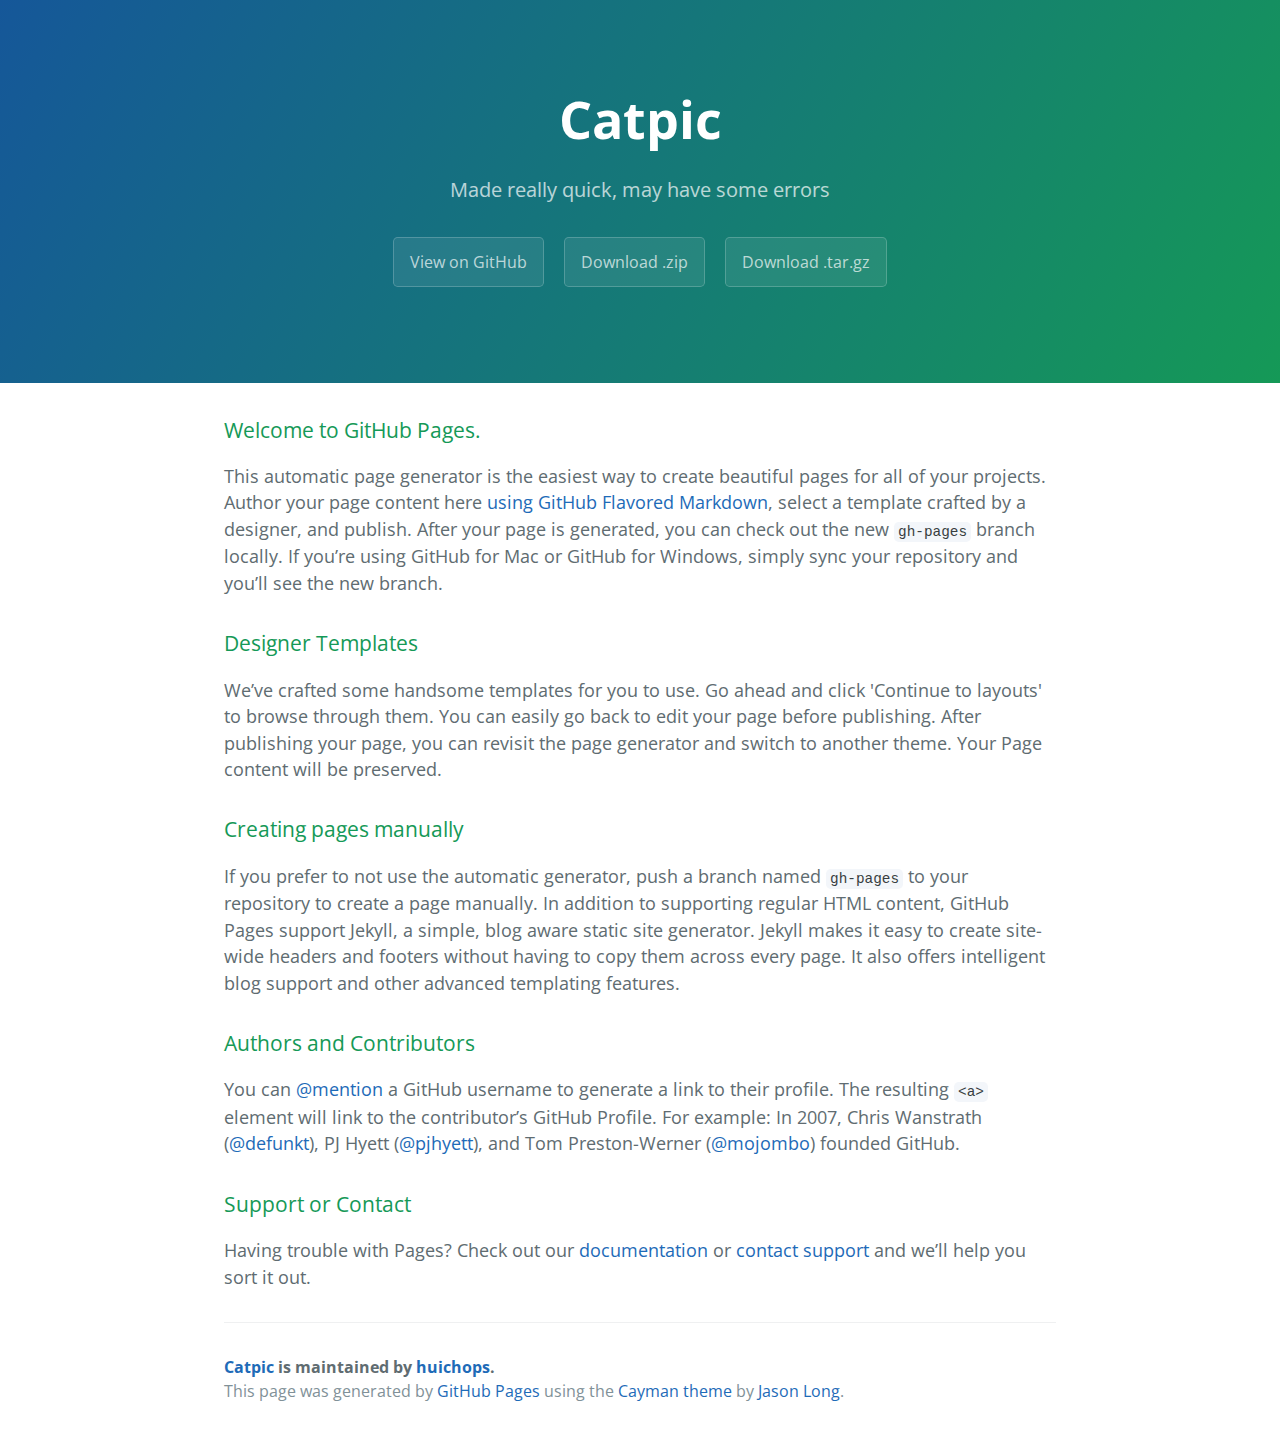
==== index.html @ 8b6d9412 "Create gh-pages branch via GitHub" ====
<!DOCTYPE html>
<html lang="en-us">
  <head>
    <meta charset="UTF-8">
    <title>Catpic by huichops</title>
    <meta name="viewport" content="width=device-width, initial-scale=1">
    <link rel="stylesheet" type="text/css" href="stylesheets/normalize.css" media="screen">
    <link href='https://fonts.googleapis.com/css?family=Open+Sans:400,700' rel='stylesheet' type='text/css'>
    <link rel="stylesheet" type="text/css" href="stylesheets/stylesheet.css" media="screen">
    <link rel="stylesheet" type="text/css" href="stylesheets/github-light.css" media="screen">
  </head>
  <body>
    <section class="page-header">
      <h1 class="project-name">Catpic</h1>
      <h2 class="project-tagline">Made really quick, may have some errors</h2>
      <a href="https://github.com/huichops/catpic" class="btn">View on GitHub</a>
      <a href="https://github.com/huichops/catpic/zipball/master" class="btn">Download .zip</a>
      <a href="https://github.com/huichops/catpic/tarball/master" class="btn">Download .tar.gz</a>
    </section>

    <section class="main-content">
      <h3>
<a id="welcome-to-github-pages" class="anchor" href="#welcome-to-github-pages" aria-hidden="true"><span class="octicon octicon-link"></span></a>Welcome to GitHub Pages.</h3>

<p>This automatic page generator is the easiest way to create beautiful pages for all of your projects. Author your page content here <a href="https://guides.github.com/features/mastering-markdown/">using GitHub Flavored Markdown</a>, select a template crafted by a designer, and publish. After your page is generated, you can check out the new <code>gh-pages</code> branch locally. If you’re using GitHub for Mac or GitHub for Windows, simply sync your repository and you’ll see the new branch.</p>

<h3>
<a id="designer-templates" class="anchor" href="#designer-templates" aria-hidden="true"><span class="octicon octicon-link"></span></a>Designer Templates</h3>

<p>We’ve crafted some handsome templates for you to use. Go ahead and click 'Continue to layouts' to browse through them. You can easily go back to edit your page before publishing. After publishing your page, you can revisit the page generator and switch to another theme. Your Page content will be preserved.</p>

<h3>
<a id="creating-pages-manually" class="anchor" href="#creating-pages-manually" aria-hidden="true"><span class="octicon octicon-link"></span></a>Creating pages manually</h3>

<p>If you prefer to not use the automatic generator, push a branch named <code>gh-pages</code> to your repository to create a page manually. In addition to supporting regular HTML content, GitHub Pages support Jekyll, a simple, blog aware static site generator. Jekyll makes it easy to create site-wide headers and footers without having to copy them across every page. It also offers intelligent blog support and other advanced templating features.</p>

<h3>
<a id="authors-and-contributors" class="anchor" href="#authors-and-contributors" aria-hidden="true"><span class="octicon octicon-link"></span></a>Authors and Contributors</h3>

<p>You can <a href="https://github.com/blog/821" class="user-mention">@mention</a> a GitHub username to generate a link to their profile. The resulting <code>&lt;a&gt;</code> element will link to the contributor’s GitHub Profile. For example: In 2007, Chris Wanstrath (<a href="https://github.com/defunkt" class="user-mention">@defunkt</a>), PJ Hyett (<a href="https://github.com/pjhyett" class="user-mention">@pjhyett</a>), and Tom Preston-Werner (<a href="https://github.com/mojombo" class="user-mention">@mojombo</a>) founded GitHub.</p>

<h3>
<a id="support-or-contact" class="anchor" href="#support-or-contact" aria-hidden="true"><span class="octicon octicon-link"></span></a>Support or Contact</h3>

<p>Having trouble with Pages? Check out our <a href="https://help.github.com/pages">documentation</a> or <a href="https://github.com/contact">contact support</a> and we’ll help you sort it out.</p>

      <footer class="site-footer">
        <span class="site-footer-owner"><a href="https://github.com/huichops/catpic">Catpic</a> is maintained by <a href="https://github.com/huichops">huichops</a>.</span>

        <span class="site-footer-credits">This page was generated by <a href="https://pages.github.com">GitHub Pages</a> using the <a href="https://github.com/jasonlong/cayman-theme">Cayman theme</a> by <a href="https://twitter.com/jasonlong">Jason Long</a>.</span>
      </footer>

    </section>

  
  </body>
</html>
---- stylesheets/stylesheet.css ----
* {
  box-sizing: border-box; }

body {
  padding: 0;
  margin: 0;
  font-family: "Open Sans", "Helvetica Neue", Helvetica, Arial, sans-serif;
  font-size: 16px;
  line-height: 1.5;
  color: #606c71; }

a {
  color: #1e6bb8;
  text-decoration: none; }
  a:hover {
    text-decoration: underline; }

.btn {
  display: inline-block;
  margin-bottom: 1rem;
  color: rgba(255, 255, 255, 0.7);
  background-color: rgba(255, 255, 255, 0.08);
  border-color: rgba(255, 255, 255, 0.2);
  border-style: solid;
  border-width: 1px;
  border-radius: 0.3rem;
  transition: color 0.2s, background-color 0.2s, border-color 0.2s; }
  .btn + .btn {
    margin-left: 1rem; }

.btn:hover {
  color: rgba(255, 255, 255, 0.8);
  text-decoration: none;
  background-color: rgba(255, 255, 255, 0.2);
  border-color: rgba(255, 255, 255, 0.3); }

@media screen and (min-width: 64em) {
  .btn {
    padding: 0.75rem 1rem; } }

@media screen and (min-width: 42em) and (max-width: 64em) {
  .btn {
    padding: 0.6rem 0.9rem;
    font-size: 0.9rem; } }

@media screen and (max-width: 42em) {
  .btn {
    display: block;
    width: 100%;
    padding: 0.75rem;
    font-size: 0.9rem; }
    .btn + .btn {
      margin-top: 1rem;
      margin-left: 0; } }

.page-header {
  color: #fff;
  text-align: center;
  background-color: #159957;
  background-image: linear-gradient(120deg, #155799, #159957); }

@media screen and (min-width: 64em) {
  .page-header {
    padding: 5rem 6rem; } }

@media screen and (min-width: 42em) and (max-width: 64em) {
  .page-header {
    padding: 3rem 4rem; } }

@media screen and (max-width: 42em) {
  .page-header {
    padding: 2rem 1rem; } }

.project-name {
  margin-top: 0;
  margin-bottom: 0.1rem; }

@media screen and (min-width: 64em) {
  .project-name {
    font-size: 3.25rem; } }

@media screen and (min-width: 42em) and (max-width: 64em) {
  .project-name {
    font-size: 2.25rem; } }

@media screen and (max-width: 42em) {
  .project-name {
    font-size: 1.75rem; } }

.project-tagline {
  margin-bottom: 2rem;
  font-weight: normal;
  opacity: 0.7; }

@media screen and (min-width: 64em) {
  .project-tagline {
    font-size: 1.25rem; } }

@media screen and (min-width: 42em) and (max-width: 64em) {
  .project-tagline {
    font-size: 1.15rem; } }

@media screen and (max-width: 42em) {
  .project-tagline {
    font-size: 1rem; } }

.main-content :first-child {
  margin-top: 0; }
.main-content img {
  max-width: 100%; }
.main-content h1, .main-content h2, .main-content h3, .main-content h4, .main-content h5, .main-content h6 {
  margin-top: 2rem;
  margin-bottom: 1rem;
  font-weight: normal;
  color: #159957; }
.main-content p {
  margin-bottom: 1em; }
.main-content code {
  padding: 2px 4px;
  font-family: Consolas, "Liberation Mono", Menlo, Courier, monospace;
  font-size: 0.9rem;
  color: #383e41;
  background-color: #f3f6fa;
  border-radius: 0.3rem; }
.main-content pre {
  padding: 0.8rem;
  margin-top: 0;
  margin-bottom: 1rem;
  font: 1rem Consolas, "Liberation Mono", Menlo, Courier, monospace;
  color: #567482;
  word-wrap: normal;
  background-color: #f3f6fa;
  border: solid 1px #dce6f0;
  border-radius: 0.3rem; }
  .main-content pre > code {
    padding: 0;
    margin: 0;
    font-size: 0.9rem;
    color: #567482;
    word-break: normal;
    white-space: pre;
    background: transparent;
    border: 0; }
.main-content .highlight {
  margin-bottom: 1rem; }
  .main-content .highlight pre {
    margin-bottom: 0;
    word-break: normal; }
.main-content .highlight pre, .main-content pre {
  padding: 0.8rem;
  overflow: auto;
  font-size: 0.9rem;
  line-height: 1.45;
  border-radius: 0.3rem; }
.main-content pre code, .main-content pre tt {
  display: inline;
  max-width: initial;
  padding: 0;
  margin: 0;
  overflow: initial;
  line-height: inherit;
  word-wrap: normal;
  background-color: transparent;
  border: 0; }
  .main-content pre code:before, .main-content pre code:after, .main-content pre tt:before, .main-content pre tt:after {
    content: normal; }
.main-content ul, .main-content ol {
  margin-top: 0; }
.main-content blockquote {
  padding: 0 1rem;
  margin-left: 0;
  color: #819198;
  border-left: 0.3rem solid #dce6f0; }
  .main-content blockquote > :first-child {
    margin-top: 0; }
  .main-content blockquote > :last-child {
    margin-bottom: 0; }
.main-content table {
  display: block;
  width: 100%;
  overflow: auto;
  word-break: normal;
  word-break: keep-all; }
  .main-content table th {
    font-weight: bold; }
  .main-content table th, .main-content table td {
    padding: 0.5rem 1rem;
    border: 1px solid #e9ebec; }
.main-content dl {
  padding: 0; }
  .main-content dl dt {
    padding: 0;
    margin-top: 1rem;
    font-size: 1rem;
    font-weight: bold; }
  .main-content dl dd {
    padding: 0;
    margin-bottom: 1rem; }
.main-content hr {
  height: 2px;
  padding: 0;
  margin: 1rem 0;
  background-color: #eff0f1;
  border: 0; }

@media screen and (min-width: 64em) {
  .main-content {
    max-width: 64rem;
    padding: 2rem 6rem;
    margin: 0 auto;
    font-size: 1.1rem; } }

@media screen and (min-width: 42em) and (max-width: 64em) {
  .main-content {
    padding: 2rem 4rem;
    font-size: 1.1rem; } }

@media screen and (max-width: 42em) {
  .main-content {
    padding: 2rem 1rem;
    font-size: 1rem; } }

.site-footer {
  padding-top: 2rem;
  margin-top: 2rem;
  border-top: solid 1px #eff0f1; }

.site-footer-owner {
  display: block;
  font-weight: bold; }

.site-footer-credits {
  color: #819198; }

@media screen and (min-width: 64em) {
  .site-footer {
    font-size: 1rem; } }

@media screen and (min-width: 42em) and (max-width: 64em) {
  .site-footer {
    font-size: 1rem; } }

@media screen and (max-width: 42em) {
  .site-footer {
    font-size: 0.9rem; } }
---- stylesheets/github-light.css ----
/*
   Copyright 2014 GitHub Inc.

   Licensed under the Apache License, Version 2.0 (the "License");
   you may not use this file except in compliance with the License.
   You may obtain a copy of the License at

       http://www.apache.org/licenses/LICENSE-2.0

   Unless required by applicable law or agreed to in writing, software
   distributed under the License is distributed on an "AS IS" BASIS,
   WITHOUT WARRANTIES OR CONDITIONS OF ANY KIND, either express or implied.
   See the License for the specific language governing permissions and
   limitations under the License.

*/

.pl-c /* comment */ {
  color: #969896;
}

.pl-c1      /* constant, markup.raw, meta.diff.header, meta.module-reference, meta.property-name, support, support.constant, support.variable, variable.other.constant */,
.pl-s .pl-v /* string variable */ {
  color: #0086b3;
}

.pl-e  /* entity */,
.pl-en /* entity.name */ {
  color: #795da3;
}

.pl-s .pl-s1 /* string source */,
.pl-smi      /* storage.modifier.import, storage.modifier.package, storage.type.java, variable.other, variable.parameter.function */ {
  color: #333;
}

.pl-ent /* entity.name.tag */ {
  color: #63a35c;
}

.pl-k /* keyword, storage, storage.type */ {
  color: #a71d5d;
}

.pl-pds              /* punctuation.definition.string, string.regexp.character-class */,
.pl-s                /* string */,
.pl-s .pl-pse .pl-s1 /* string punctuation.section.embedded source */,
.pl-sr               /* string.regexp */,
.pl-sr .pl-cce       /* string.regexp constant.character.escape */,
.pl-sr .pl-sra       /* string.regexp string.regexp.arbitrary-repitition */,
.pl-sr .pl-sre       /* string.regexp source.ruby.embedded */ {
  color: #183691;
}

.pl-v /* variable */ {
  color: #ed6a43;
}

.pl-id /* invalid.deprecated */ {
  color: #b52a1d;
}

.pl-ii /* invalid.illegal */ {
  background-color: #b52a1d;
  color: #f8f8f8;
}

.pl-sr .pl-cce /* string.regexp constant.character.escape */ {
  color: #63a35c;
  font-weight: bold;
}

.pl-ml /* markup.list */ {
  color: #693a17;
}

.pl-mh        /* markup.heading */,
.pl-mh .pl-en /* markup.heading entity.name */,
.pl-ms        /* meta.separator */ {
  color: #1d3e81;
  font-weight: bold;
}

.pl-mq /* markup.quote */ {
  color: #008080;
}

.pl-mi /* markup.italic */ {
  color: #333;
  font-style: italic;
}

.pl-mb /* markup.bold */ {
  color: #333;
  font-weight: bold;
}

.pl-md /* markup.deleted, meta.diff.header.from-file */ {
  background-color: #ffecec;
  color: #bd2c00;
}

.pl-mi1 /* markup.inserted, meta.diff.header.to-file */ {
  background-color: #eaffea;
  color: #55a532;
}

.pl-mdr /* meta.diff.range */ {
  color: #795da3;
  font-weight: bold;
}

.pl-mo /* meta.output */ {
  color: #1d3e81;
}
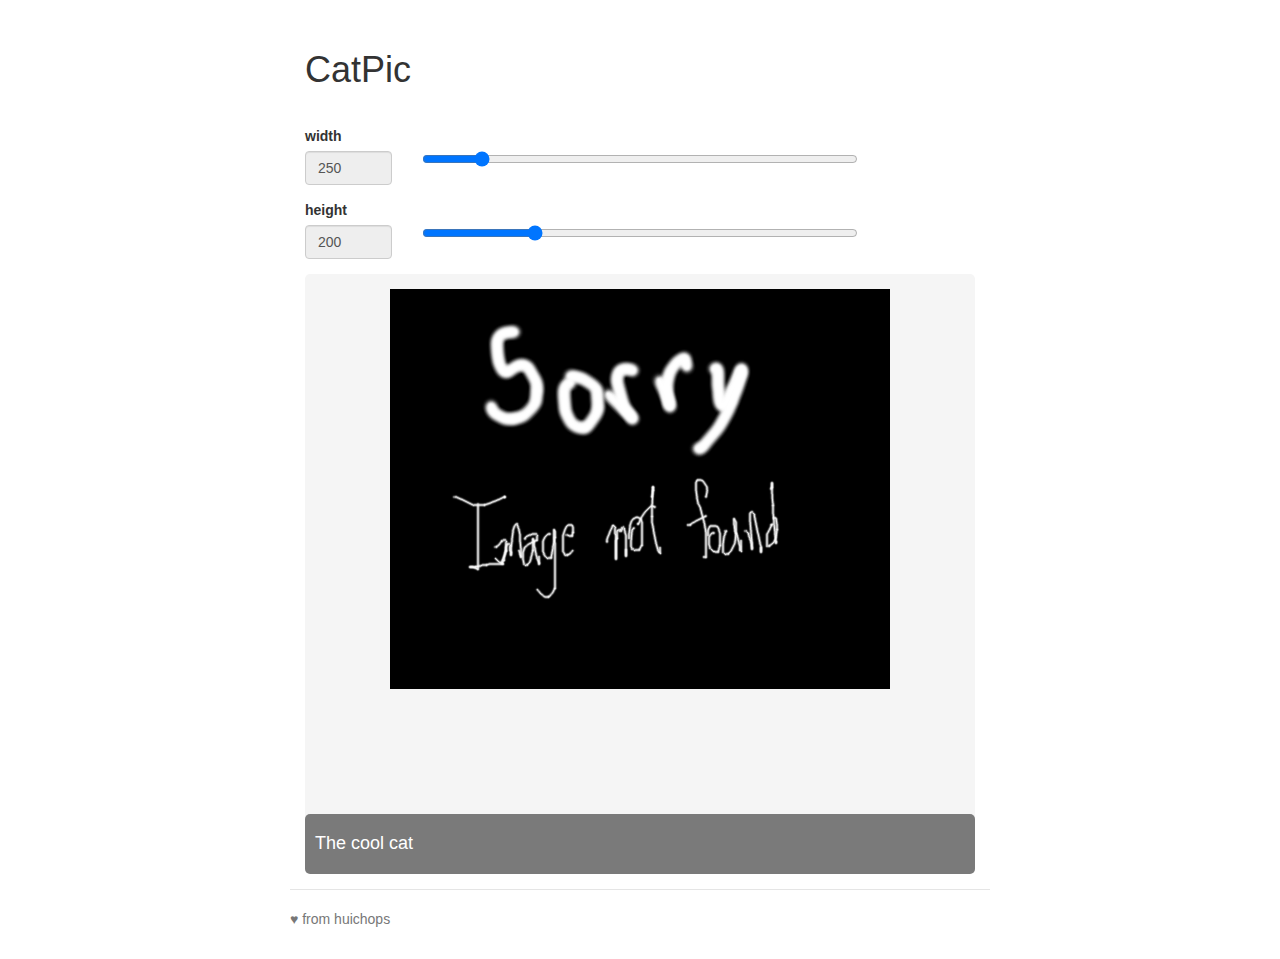
==== commit f4dcfdf1: "Only dist folder to gh-pages" ====
--- a/index.html
+++ b/index.html
@@ -1,57 +1,10 @@
-<!DOCTYPE html>
-<html lang="en-us">
-  <head>
-    <meta charset="UTF-8">
-    <title>Catpic by huichops</title>
-    <meta name="viewport" content="width=device-width, initial-scale=1">
-    <link rel="stylesheet" type="text/css" href="stylesheets/normalize.css" media="screen">
-    <link href='https://fonts.googleapis.com/css?family=Open+Sans:400,700' rel='stylesheet' type='text/css'>
-    <link rel="stylesheet" type="text/css" href="stylesheets/stylesheet.css" media="screen">
-    <link rel="stylesheet" type="text/css" href="stylesheets/github-light.css" media="screen">
-  </head>
-  <body>
-    <section class="page-header">
-      <h1 class="project-name">Catpic</h1>
-      <h2 class="project-tagline">Made really quick, may have some errors</h2>
-      <a href="https://github.com/huichops/catpic" class="btn">View on GitHub</a>
-      <a href="https://github.com/huichops/catpic/zipball/master" class="btn">Download .zip</a>
-      <a href="https://github.com/huichops/catpic/tarball/master" class="btn">Download .tar.gz</a>
-    </section>
-
-    <section class="main-content">
-      <h3>
-<a id="welcome-to-github-pages" class="anchor" href="#welcome-to-github-pages" aria-hidden="true"><span class="octicon octicon-link"></span></a>Welcome to GitHub Pages.</h3>
-
-<p>This automatic page generator is the easiest way to create beautiful pages for all of your projects. Author your page content here <a href="https://guides.github.com/features/mastering-markdown/">using GitHub Flavored Markdown</a>, select a template crafted by a designer, and publish. After your page is generated, you can check out the new <code>gh-pages</code> branch locally. If you’re using GitHub for Mac or GitHub for Windows, simply sync your repository and you’ll see the new branch.</p>
-
-<h3>
-<a id="designer-templates" class="anchor" href="#designer-templates" aria-hidden="true"><span class="octicon octicon-link"></span></a>Designer Templates</h3>
-
-<p>We’ve crafted some handsome templates for you to use. Go ahead and click 'Continue to layouts' to browse through them. You can easily go back to edit your page before publishing. After publishing your page, you can revisit the page generator and switch to another theme. Your Page content will be preserved.</p>
-
-<h3>
-<a id="creating-pages-manually" class="anchor" href="#creating-pages-manually" aria-hidden="true"><span class="octicon octicon-link"></span></a>Creating pages manually</h3>
-
-<p>If you prefer to not use the automatic generator, push a branch named <code>gh-pages</code> to your repository to create a page manually. In addition to supporting regular HTML content, GitHub Pages support Jekyll, a simple, blog aware static site generator. Jekyll makes it easy to create site-wide headers and footers without having to copy them across every page. It also offers intelligent blog support and other advanced templating features.</p>
-
-<h3>
-<a id="authors-and-contributors" class="anchor" href="#authors-and-contributors" aria-hidden="true"><span class="octicon octicon-link"></span></a>Authors and Contributors</h3>
-
-<p>You can <a href="https://github.com/blog/821" class="user-mention">@mention</a> a GitHub username to generate a link to their profile. The resulting <code>&lt;a&gt;</code> element will link to the contributor’s GitHub Profile. For example: In 2007, Chris Wanstrath (<a href="https://github.com/defunkt" class="user-mention">@defunkt</a>), PJ Hyett (<a href="https://github.com/pjhyett" class="user-mention">@pjhyett</a>), and Tom Preston-Werner (<a href="https://github.com/mojombo" class="user-mention">@mojombo</a>) founded GitHub.</p>
-
-<h3>
-<a id="support-or-contact" class="anchor" href="#support-or-contact" aria-hidden="true"><span class="octicon octicon-link"></span></a>Support or Contact</h3>
-
-<p>Having trouble with Pages? Check out our <a href="https://help.github.com/pages">documentation</a> or <a href="https://github.com/contact">contact support</a> and we’ll help you sort it out.</p>
-
-      <footer class="site-footer">
-        <span class="site-footer-owner"><a href="https://github.com/huichops/catpic">Catpic</a> is maintained by <a href="https://github.com/huichops">huichops</a>.</span>
-
-        <span class="site-footer-credits">This page was generated by <a href="https://pages.github.com">GitHub Pages</a> using the <a href="https://github.com/jasonlong/cayman-theme">Cayman theme</a> by <a href="https://twitter.com/jasonlong">Jason Long</a>.</span>
-      </footer>
-
-    </section>
-
-  
-  </body>
-</html>
+<!doctype html> <html class=no-js> <head> <meta charset=utf-8> <meta name=description> <meta name=viewport content="width=device-width, initial-scale=1"> <title>CatPic</title> <link rel=apple-touch-icon href=apple-touch-icon.png>  <link rel=stylesheet href=styles/main.css> <script src=scripts/vendor/modernizr.js></script> </head> <body> <!--[if lt IE 10]>
+ <p class="browserupgrade">You are using an <strong>outdated</strong> browser. Please <a href="http://browsehappy.com/">upgrade your browser</a> to improve your experience.</p>
+ <![endif]--> <div class=container> <div id=panel> <div class=panel-heading> <h1>CatPic</h1> </div> <div id=app-container class=panel-body> </div> </div> <div class=footer> <p>♥ from huichops</p> </div> </div>  <script>
+      (function(b,o,i,l,e,r){b.GoogleAnalyticsObject=l;b[l]||(b[l]=
+      function(){(b[l].q=b[l].q||[]).push(arguments)});b[l].l=+new Date;
+      e=o.createElement(i);r=o.getElementsByTagName(i)[0];
+      e.src='https://www.google-analytics.com/analytics.js';
+      r.parentNode.insertBefore(e,r)}(window,document,'script','ga'));
+      ga('create','UA-XXXXX-X');ga('send','pageview');
+    </script> <script src=scripts/vendor.js></script> <script src=scripts/plugins.js></script> <script src=scripts/init.js></script> <script src=scripts/ui.js></script> <script src=scripts/app.js></script> </body> </html> 